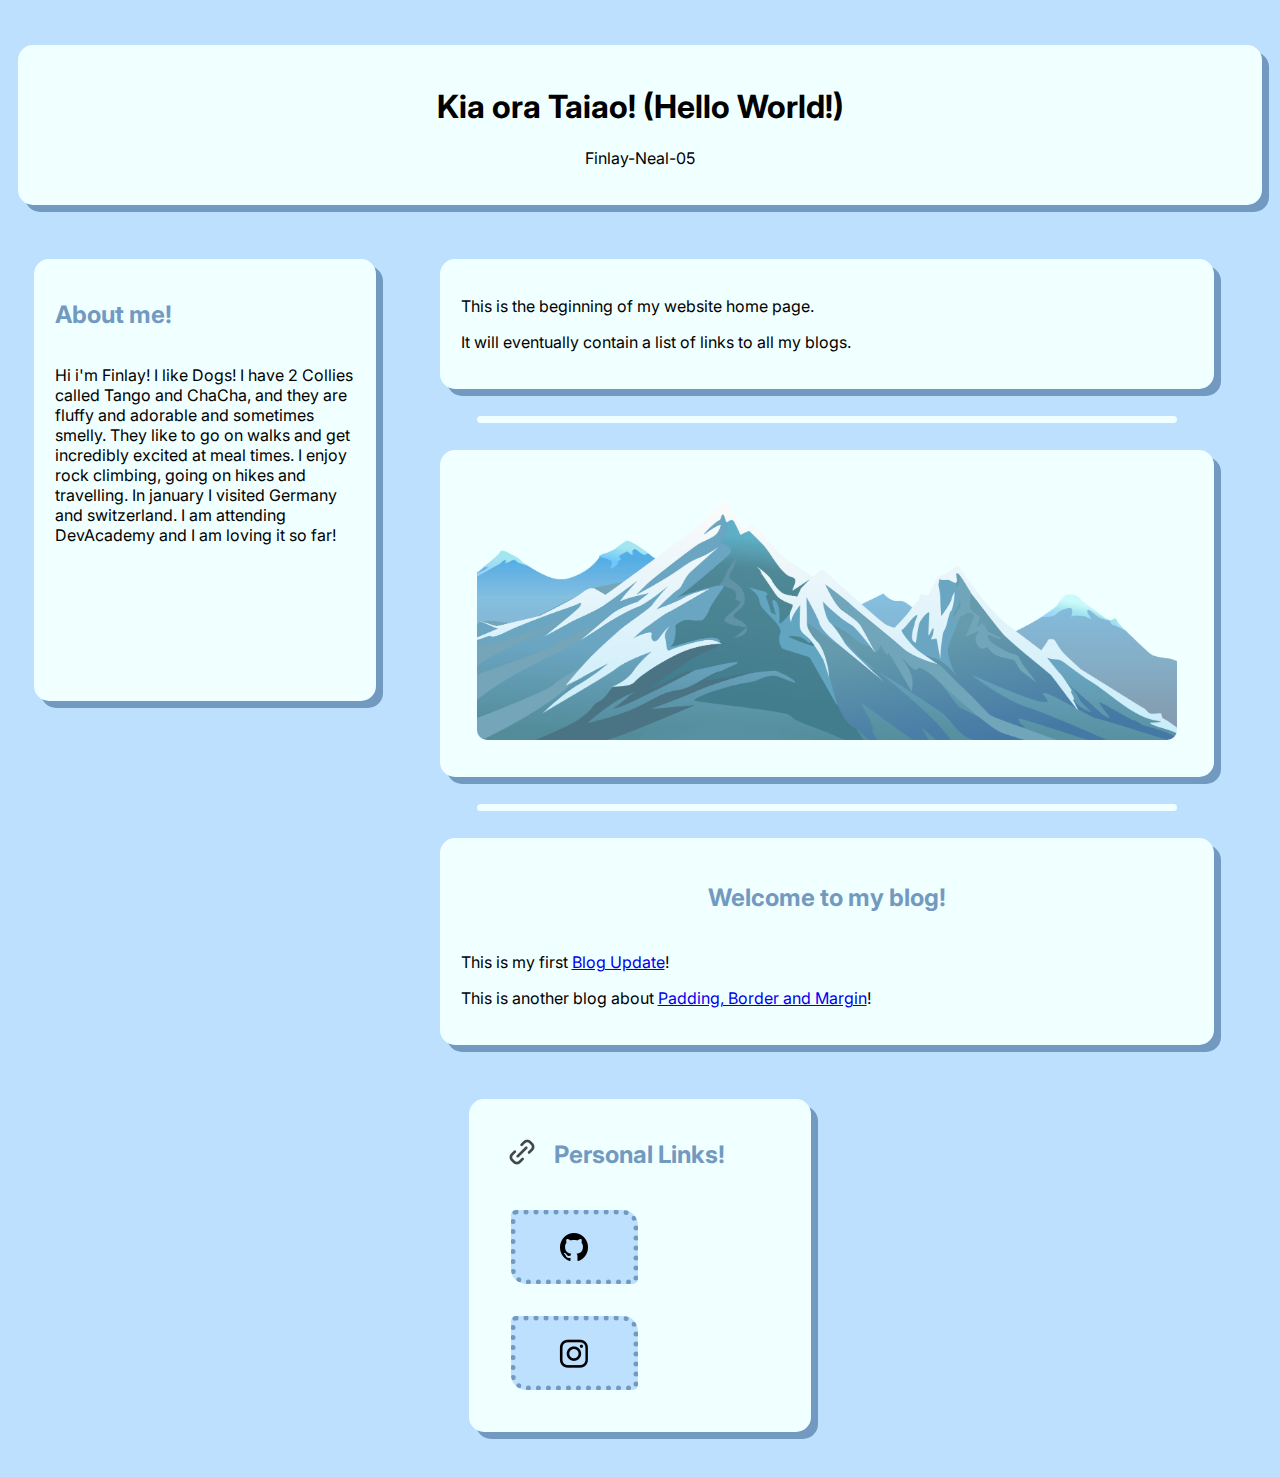
==== index.html @ 678e236d "add personal link to icons" ====
<!DOCTYPE html>
<html lang-"en"></html>
<html>
  <head>
    <title>My blog</title>
    <link rel="stylesheet" href="../styles/index.css" type="text/css">
    <link href="https://fonts.googleapis.com/css2?family=Inter:wght@100..900&display=swap" rel="stylesheet">
  </head>
  <body>
    <div class="header-image">
      <header>
        <h1>Kia ora Taiao! (Hello World!)</h1>
        <p>Finlay-Neal-05</p>
      </header>
    </div>
    <div class="box-container">
      <div class="box-left">
        <div class="lb-header">
          <h2 class="box-header">About me!</h2>
        </div>
        <p> Hi i'm Finlay! I like Dogs! I have 2 Collies called Tango and ChaCha, and they are fluffy and adorable and sometimes smelly. They like to go on walks and get incredibly excited at meal times. I enjoy rock climbing, going on hikes and travelling. In january I visited Germany and switzerland. I am attending DevAcademy and I am loving it so far!</p>
      </div>
      <div class="box-center">
        <div class="container">
          <p> This is the beginning of my website home page.</p>
          <p> It will eventually contain a list of links to all my blogs. </p>
        </div>
        <div class="divider"></div>
        <div class="container">
          <div class="text-container">
            <img src="../images/mountain-back.png" alt="mountain-image">
          </div>
        </div>
        <div class="divider"></div>
        <div class="container">
          <h2 class="links-headers">
            Welcome to my blog!
          </h2>
            <p> This is my first <a href="../blog/te-houtaewa-template.html">Blog Update</a>!</p>
            <p> This is another blog about <a href="../blog/html-css.html">Padding, Border and Margin</a>!</p>
        </div>
      </div>
      <div class="box-right">
        <div class="rb-header">
          <img src="../images/5402394_internet_link_hyperlink_url_web_icon.png" alt="chainlink icon" class="chainlink-icon">
          <h2 class="box-header">Personal Links!</h2>
        </div>
        <div class="links-container">
          <div class="links-github">
            <a href="https://github.com/Finlay-Neal-05"><img id="github-icon" src="../images/github-icon.png" alt="github icon"></a>
          </div>
          <div class="links-instagram">
            <a href="https://www.instagram.com/finlayneal"><img id="instagram-icon" src="../images/instagram-icon.png" altt="instagram-icon"></a>
          </div>
        </div>
      </div>
    </div>
  </body>
</html>
---- styles/index.css ----
:root {
    --highlight-color: #f0ffff;
    --mid-color: #bde0ff;
    --shadow-color: #729ac0;
 }

 html {
    display: flex;
    justify-content: center;
 }

 body {
    background-color: #bde0ff;
    padding: 10px;
    font-family: "Inter", sans-serif;
    z-index: -1;
    max-width: 1500px;

}

header {
    text-align: center;
    margin: 3vh auto;
    border: 5px solid #f0ffff;
    padding: 1em;
    background-color:#f0ffff;
    border-radius: 15px;
    flex: 2 1 1000px;
    box-shadow: 7px 7px var(--shadow-color);
    max-width: 1500px;
     
}

img {
    width: 700px;
    border-radius: 10px;
}


/* .header-image {
    background-image: url("../images/mountain-back.png"); 
    z-index: 2;
    height: 400px;
} */

.box-container {
    width: max-width: 1500px;
    display: flex;
    justify-content: space-around;
    flex-wrap: wrap;
    flex: 1 1 1500px

    
}

.box-left, .box-right {
    background-color: var(--highlight-color);
    margin: 3vh 15px;
    border: 5px solid var(--highlight-color);
    padding: 1em;
    border-radius: 15px;
    box-shadow: 7px 7px#729ac0;
    flex: 1 1 200px;
    max-width:300px;
    display: flex;
    justify-content: flex-start;
    flex-wrap: wrap;
    max-height: 400px;
    align-content: flex-start;

}


.container {
    border: 5px solid #f0ffff;
    background-color:#f0ffff;
    border-radius: 15px;
    padding: 1em;
    margin: 3vh 3em;
    box-shadow: 7px 7px#729ac0;
    flex: 2 1 700px;
}

.divider {
    width: 700px;
    height: 7px;
    margin: 3vh auto;
    padding: 15px auto;
    background-color: var(--highlight-color);
    border-radius: 5px;
}

.links-headers {
    text-align: center;
    padding: 1em;
    margin: 0 auto;
    color: var(--shadow-color);
}

.chainlink-icon {
    width: 32px;
    height: 32px;
    margin: 0 auto;
    padding: 1em;
}

.rb-header {
    display: flex;
    justify-content: center;
    color: var(--shadow-color);
}

.lb-header {
    display: flex;
    color: var(--shadow-color);
}

.text-container {
    display: flex;
    padding: 1em;
    background-color: ;
}

.links-container {
    display: flex;
    flex-direction: column;
    justify-content: flex-start;
    align-content: flex-start;
    margin: 5px;
    height: 80%;
}

.links-github, .links-instagram {
    display: flex;
    justify-content: center;
    height: 32px;
    width: 80%;
    background-color: var(--mid-color);
    padding: 1em;
    border-radius: 5px 15px;
    border: 5px dotted var(--shadow-color);
    margin: 1em;

}

#github-icon, #discord-icon, #instagram-icon {
    width: 32px;
}
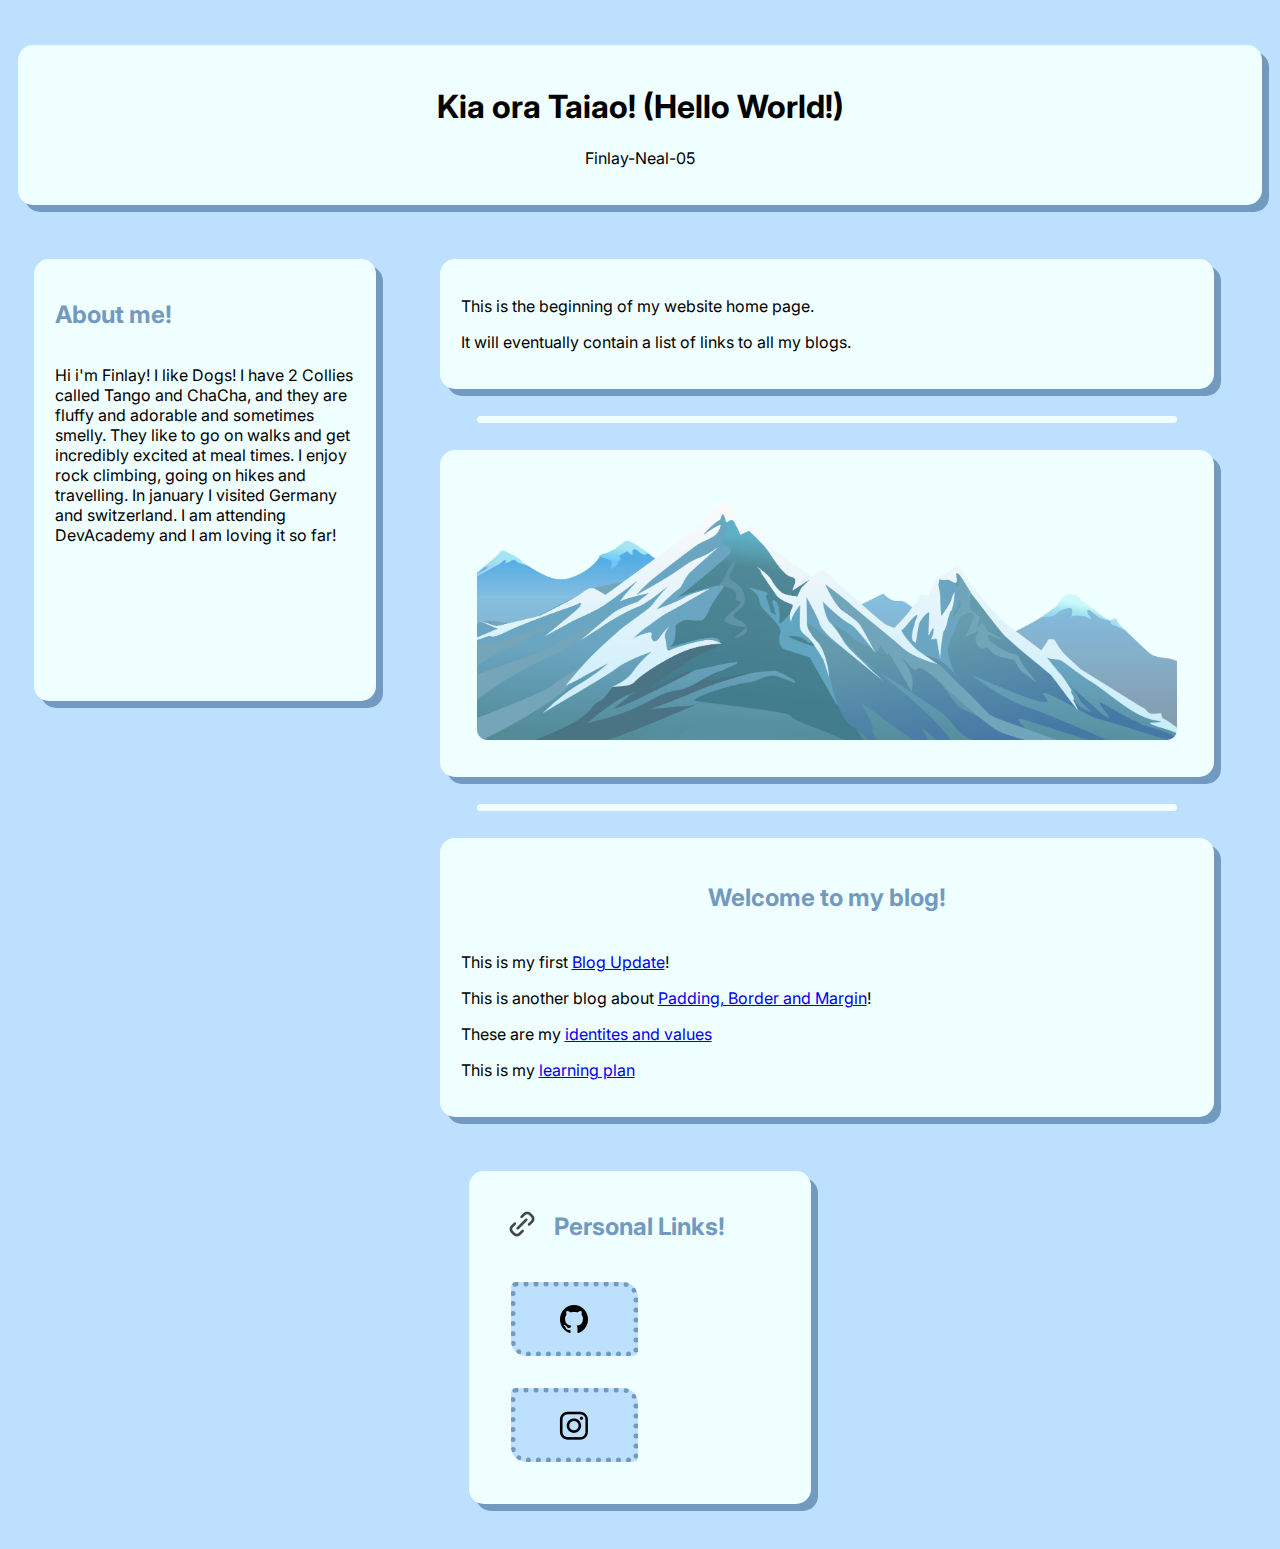
==== commit 749c2c59: "increase main.css line spacingh" ====
--- a/index.html
+++ b/index.html
@@ -38,6 +38,8 @@
           </h2>
             <p> This is my first <a href="../blog/te-houtaewa-template.html">Blog Update</a>!</p>
             <p> This is another blog about <a href="../blog/html-css.html">Padding, Border and Margin</a>!</p>
+            <p>These are my <a href="../blog/identity-values.html">identites and values</a></p>
+            <p>This is my <a href="../blog/learning-plan.html">learning plan</a></p>
         </div>
       </div>
       <div class="box-right">
--- a/styles/index.css
+++ b/styles/index.css
@@ -13,7 +13,6 @@
     background-color: #bde0ff;
     padding: 10px;
     font-family: "Inter", sans-serif;
-    z-index: -1;
     max-width: 1500px;
 
 }
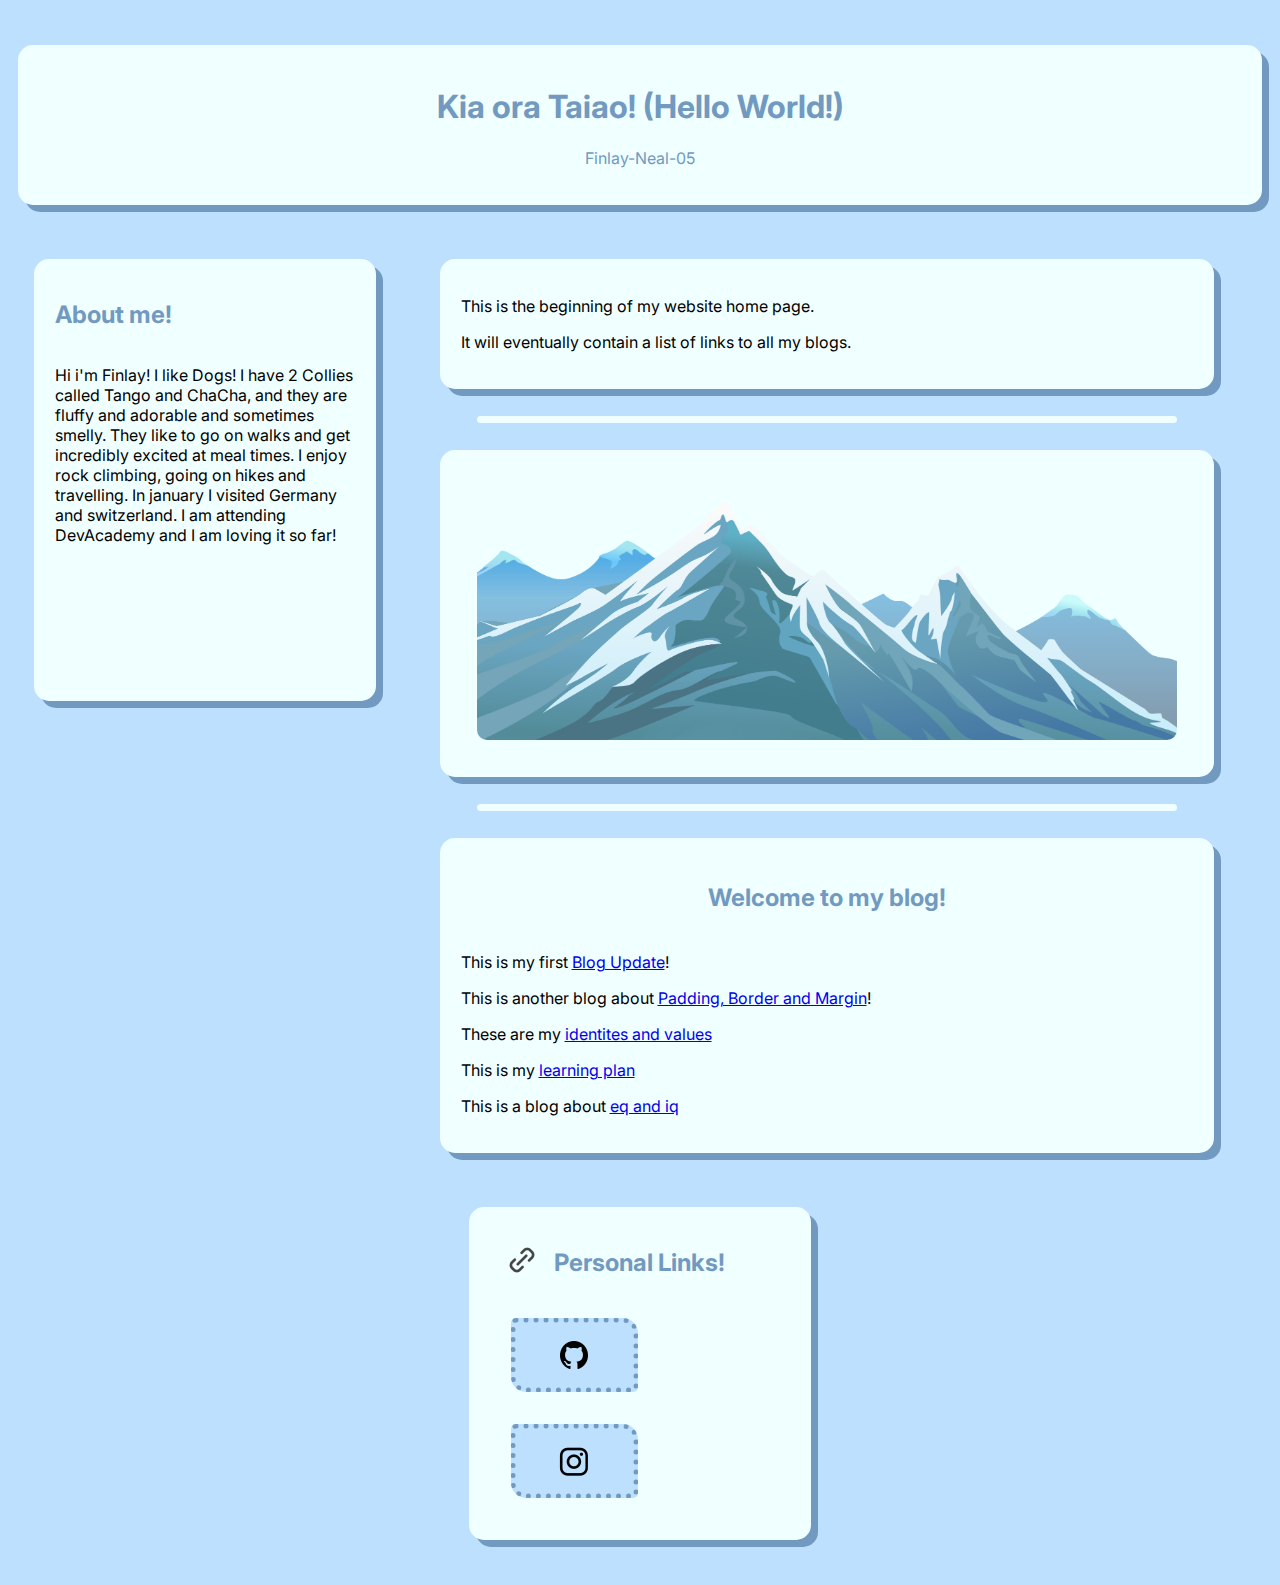
==== commit 9c74633e: "add eq-and-iq and fix title mistake in identity values" ====
--- a/index.html
+++ b/index.html
@@ -40,6 +40,7 @@
             <p> This is another blog about <a href="../blog/html-css.html">Padding, Border and Margin</a>!</p>
             <p>These are my <a href="../blog/identity-values.html">identites and values</a></p>
             <p>This is my <a href="../blog/learning-plan.html">learning plan</a></p>
+            <p>This is a blog about <a href="../blog/eq-and-iq.html">eq and iq</a></p>
         </div>
       </div>
       <div class="box-right">
--- a/styles/index.css
+++ b/styles/index.css
@@ -27,7 +27,7 @@
     flex: 2 1 1000px;
     box-shadow: 7px 7px var(--shadow-color);
     max-width: 1500px;
-     
+    color: var(--shadow-color);
 }
 
 img {
@@ -43,7 +43,7 @@
 } */
 
 .box-container {
-    width: max-width: 1500px;
+    max-width: 1500px;
     display: flex;
     justify-content: space-around;
     flex-wrap: wrap;
@@ -117,7 +117,7 @@
 .text-container {
     display: flex;
     padding: 1em;
-    background-color: ;
+    /* background-color: ; */
 }
 
 .links-container {
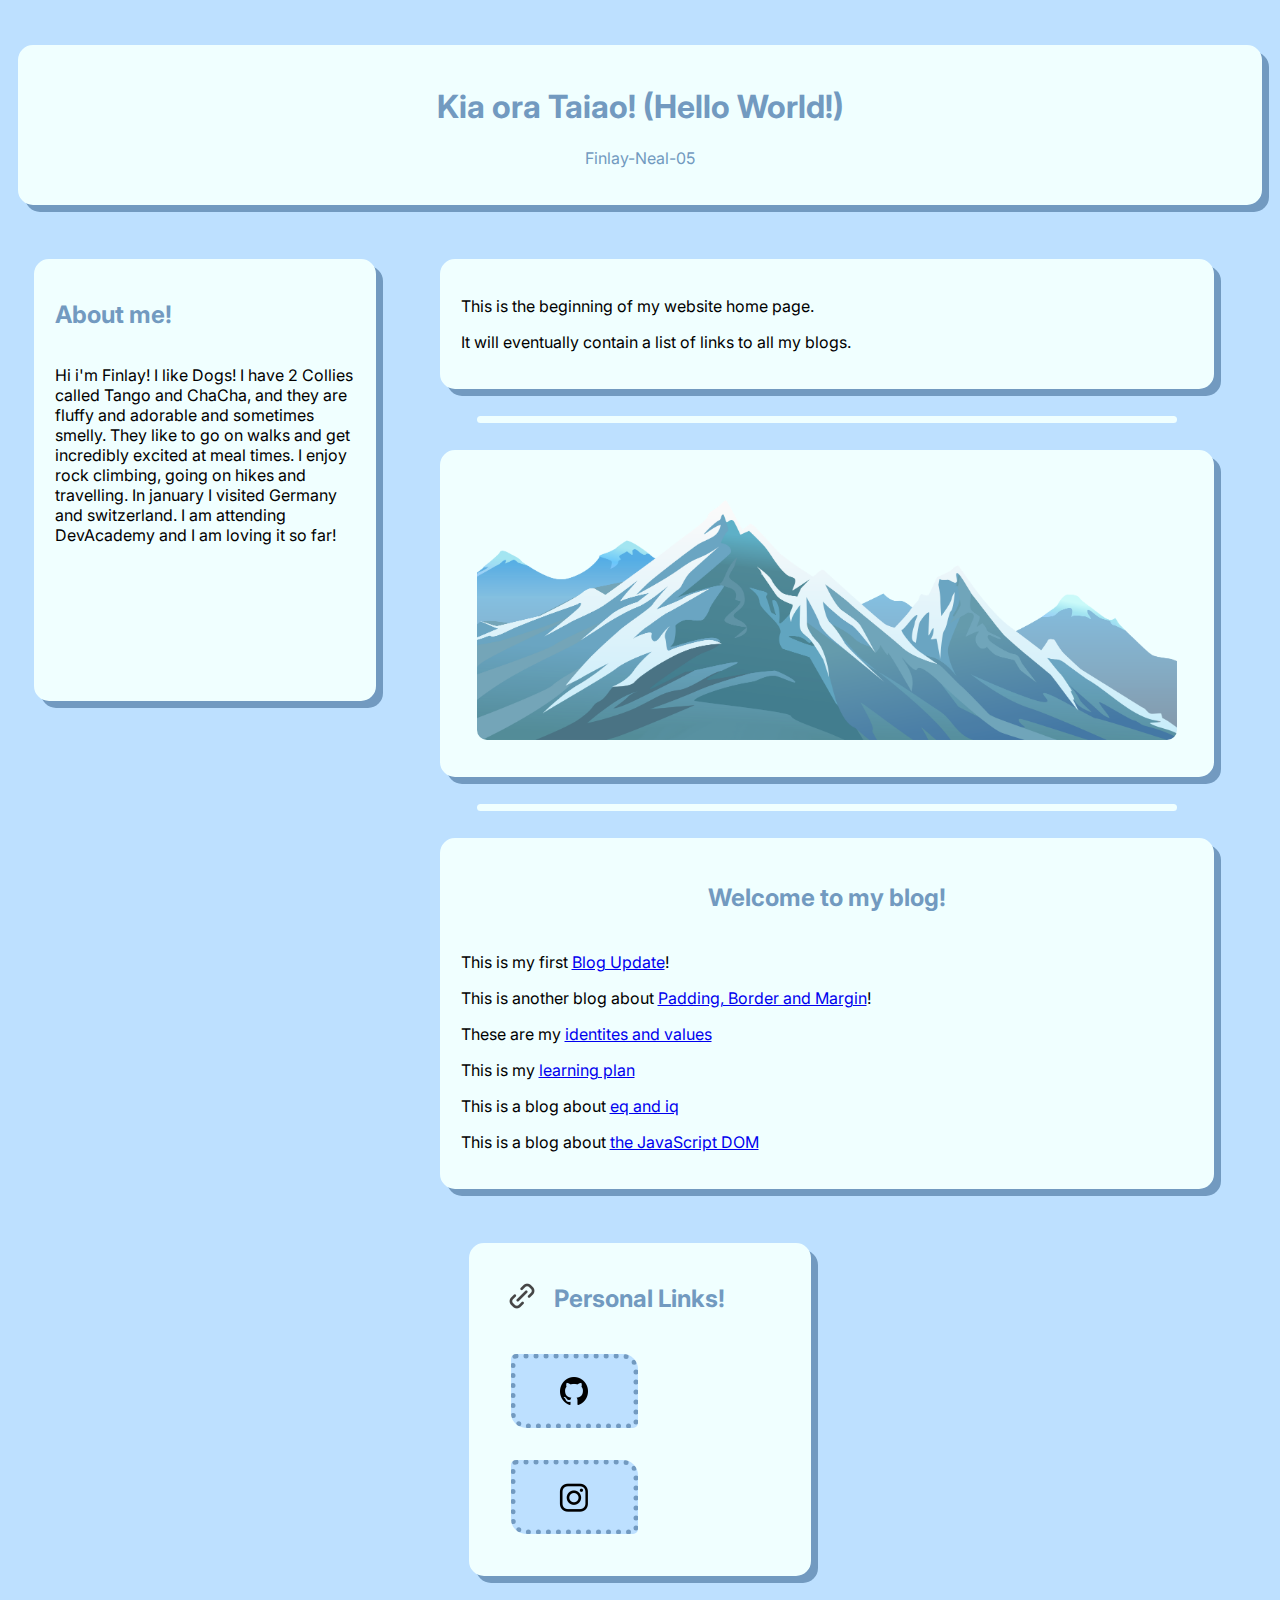
==== commit d4c98b2e: "add link to js-dom to index.html" ====
--- a/index.html
+++ b/index.html
@@ -41,6 +41,7 @@
             <p>These are my <a href="../blog/identity-values.html">identites and values</a></p>
             <p>This is my <a href="../blog/learning-plan.html">learning plan</a></p>
             <p>This is a blog about <a href="../blog/eq-and-iq.html">eq and iq</a></p>
+            <p>This is a blog about <a href="../blog/javascript-dom.html">the JavaScript DOM</a></p>
         </div>
       </div>
       <div class="box-right">
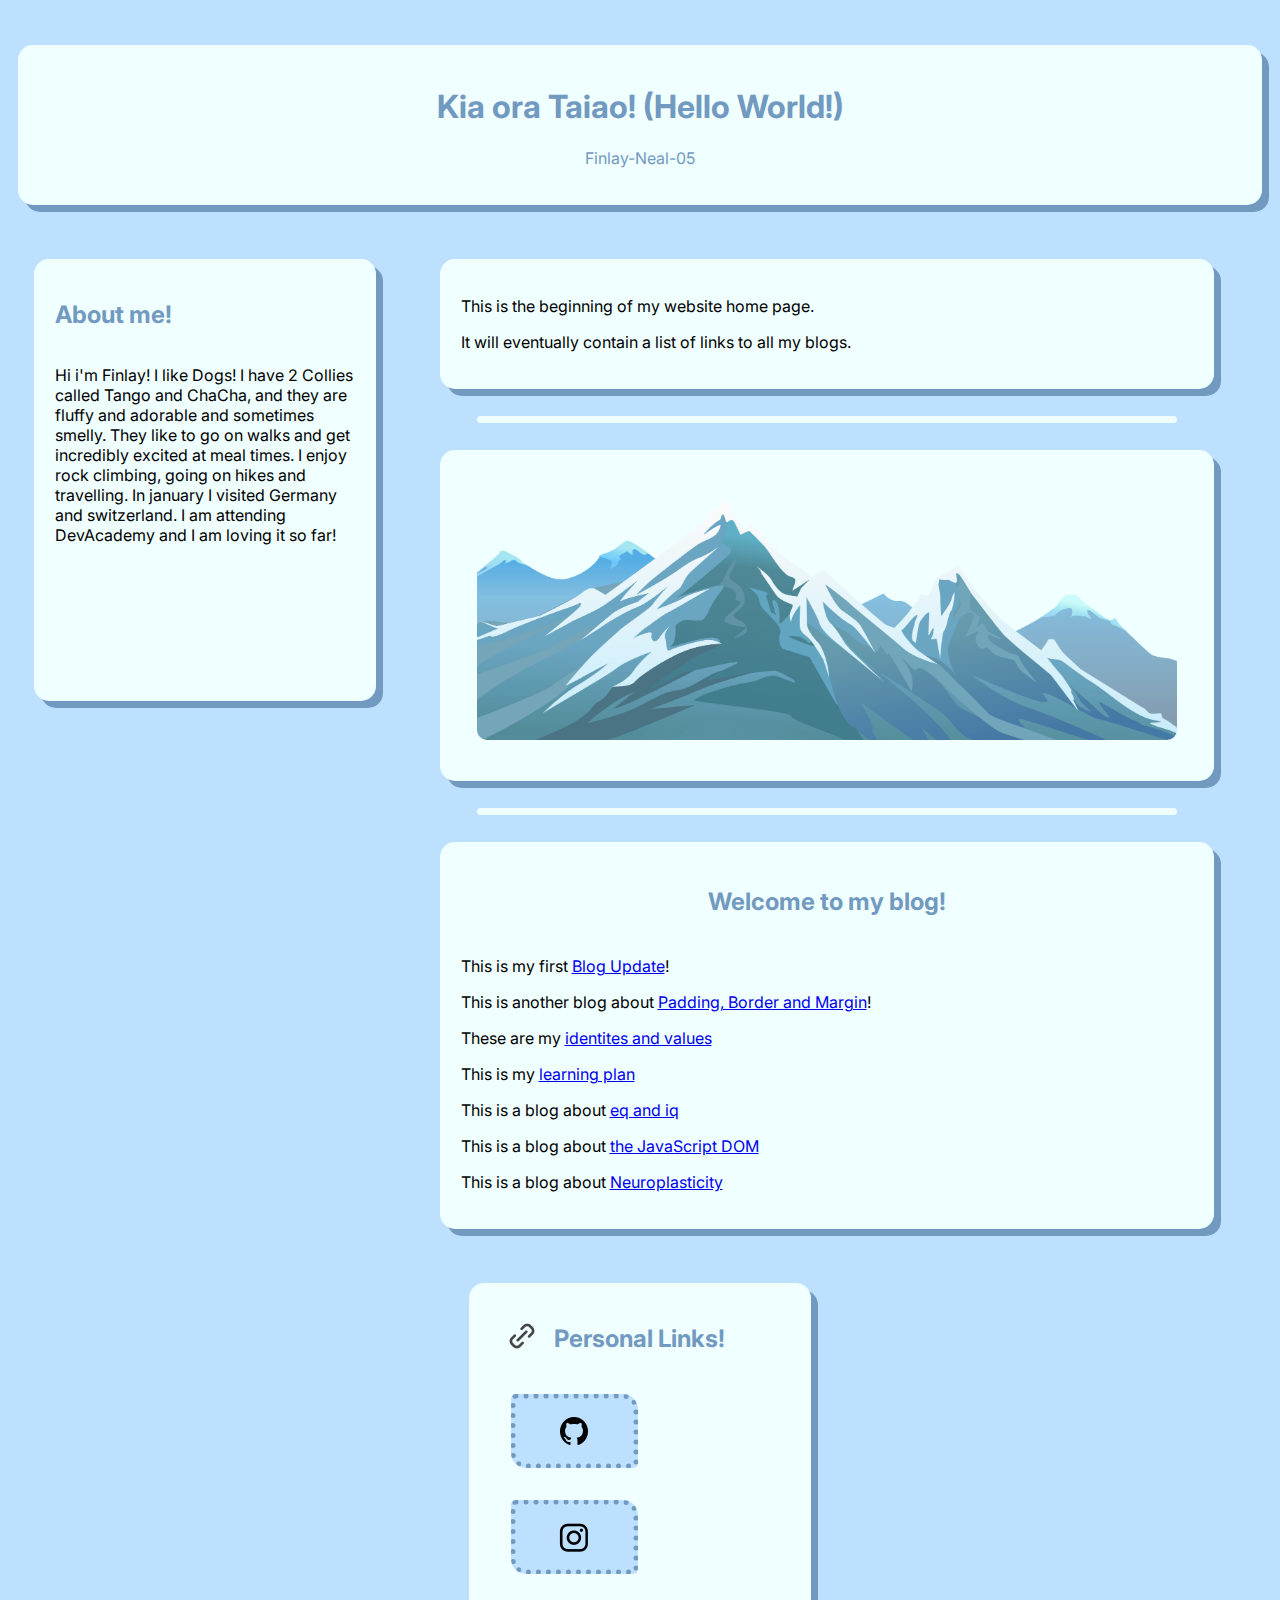
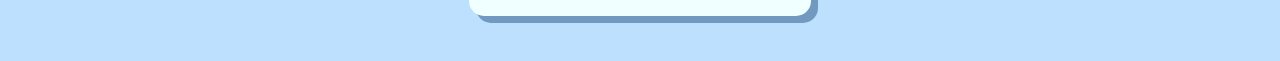
==== commit c60563dd: "add neuroplasticity.html" ====
--- a/index.html
+++ b/index.html
@@ -42,6 +42,7 @@
             <p>This is my <a href="../blog/learning-plan.html">learning plan</a></p>
             <p>This is a blog about <a href="../blog/eq-and-iq.html">eq and iq</a></p>
             <p>This is a blog about <a href="../blog/javascript-dom.html">the JavaScript DOM</a></p>
+            <p>This is a blog about <a href="../blog/neuroplasticity.html">Neuroplasticity</a></p>
         </div>
       </div>
       <div class="box-right">
--- a/styles/index.css
+++ b/styles/index.css
@@ -1,40 +1,38 @@
- :root {
-    --highlight-color: #f0ffff;
-    --mid-color: #bde0ff;
-    --shadow-color: #729ac0;
- }
+:root {
+  --highlight-color: #f0ffff;
+  --mid-color: #bde0ff;
+  --shadow-color: #729ac0;
+}
 
- html {
-    display: flex;
-    justify-content: center;
- }
+html {
+  display: flex;
+  justify-content: center;
+}
 
- body {
-    background-color: #bde0ff;
-    padding: 10px;
-    font-family: "Inter", sans-serif;
-    max-width: 1500px;
-
+body {
+  background-color: #bde0ff;
+  padding: 10px;
+  font-family: 'Inter', sans-serif;
+  max-width: 1500px;
 }
 
 header {
-    text-align: center;
-    margin: 3vh auto;
-    border: 5px solid #f0ffff;
-    padding: 1em;
-    background-color:#f0ffff;
-    border-radius: 15px;
-    flex: 2 1 1000px;
-    box-shadow: 7px 7px var(--shadow-color);
-    max-width: 1500px;
-    color: var(--shadow-color);
+  text-align: center;
+  margin: 3vh auto;
+  border: 5px solid #f0ffff;
+  padding: 1em;
+  background-color: #f0ffff;
+  border-radius: 15px;
+  flex: 2 1 1000px;
+  box-shadow: 7px 7px var(--shadow-color);
+  max-width: 1500px;
+  color: var(--shadow-color);
 }
 
 img {
-    width: 700px;
-    border-radius: 10px;
+  width: 700px;
+  border-radius: 10px;
 }
-
 
 /* .header-image {
     background-image: url("../images/mountain-back.png"); 
@@ -43,6 +41,13 @@
 } */
 
 .box-container {
+<<<<<<< HEAD
+  max-width: 1500px;
+  display: flex;
+  justify-content: space-around;
+  flex-wrap: wrap;
+  flex: 1 1 1500px;
+=======
     max-width: 1500px;
     display: flex;
     justify-content: space-around;
@@ -50,98 +55,106 @@
     flex: 1 1 1500px
 
     
+>>>>>>> d4c98b2eddf225ce1511a42a1581b50edea13baa
 }
 
-.box-left, .box-right {
-    background-color: var(--highlight-color);
-    margin: 3vh 15px;
-    border: 5px solid var(--highlight-color);
-    padding: 1em;
-    border-radius: 15px;
-    box-shadow: 7px 7px#729ac0;
-    flex: 1 1 200px;
-    max-width:300px;
-    display: flex;
-    justify-content: flex-start;
-    flex-wrap: wrap;
-    max-height: 400px;
-    align-content: flex-start;
-
+.box-left,
+.box-right {
+  background-color: var(--highlight-color);
+  margin: 3vh 15px;
+  border: 5px solid var(--highlight-color);
+  padding: 1em;
+  border-radius: 15px;
+  box-shadow: 7px 7px#729ac0;
+  flex: 1 1 200px;
+  max-width: 300px;
+  display: flex;
+  justify-content: flex-start;
+  flex-wrap: wrap;
+  max-height: 400px;
+  align-content: flex-start;
 }
 
-
 .container {
-    border: 5px solid #f0ffff;
-    background-color:#f0ffff;
-    border-radius: 15px;
-    padding: 1em;
-    margin: 3vh 3em;
-    box-shadow: 7px 7px#729ac0;
-    flex: 2 1 700px;
+  border: 5px solid #f0ffff;
+  background-color: #f0ffff;
+  border-radius: 15px;
+  padding: 1em;
+  margin: 3vh 3em;
+  box-shadow: 7px 7px#729ac0;
+  flex: 2 1 700px;
 }
 
 .divider {
-    width: 700px;
-    height: 7px;
-    margin: 3vh auto;
-    padding: 15px auto;
-    background-color: var(--highlight-color);
-    border-radius: 5px;
+  width: 700px;
+  height: 7px;
+  margin: 3vh auto;
+  padding: 15px auto;
+  background-color: var(--highlight-color);
+  border-radius: 5px;
 }
 
 .links-headers {
-    text-align: center;
-    padding: 1em;
-    margin: 0 auto;
-    color: var(--shadow-color);
+  text-align: center;
+  padding: 1em;
+  margin: 0 auto;
+  color: var(--shadow-color);
 }
 
 .chainlink-icon {
-    width: 32px;
-    height: 32px;
-    margin: 0 auto;
-    padding: 1em;
+  width: 32px;
+  height: 32px;
+  margin: 0 auto;
+  padding: 1em;
 }
 
 .rb-header {
-    display: flex;
-    justify-content: center;
-    color: var(--shadow-color);
+  display: flex;
+  justify-content: center;
+  color: var(--shadow-color);
 }
 
 .lb-header {
-    display: flex;
-    color: var(--shadow-color);
+  display: flex;
+  color: var(--shadow-color);
 }
 
 .text-container {
+<<<<<<< HEAD
+  display: flex;
+  padding: 1em;
+  background-color: ;
+=======
     display: flex;
     padding: 1em;
     /* background-color: ; */
+>>>>>>> d4c98b2eddf225ce1511a42a1581b50edea13baa
 }
 
 .links-container {
-    display: flex;
-    flex-direction: column;
-    justify-content: flex-start;
-    align-content: flex-start;
-    margin: 5px;
-    height: 80%;
+  display: flex;
+  flex-direction: column;
+  justify-content: flex-start;
+  align-content: flex-start;
+  margin: 5px;
+  height: 80%;
 }
 
-.links-github, .links-instagram {
-    display: flex;
-    justify-content: center;
-    height: 32px;
-    width: 80%;
-    background-color: var(--mid-color);
-    padding: 1em;
-    border-radius: 5px 15px;
-    border: 5px dotted var(--shadow-color);
-    margin: 1em;
-
+.links-github,
+.links-instagram {
+  display: flex;
+  justify-content: center;
+  height: 32px;
+  width: 80%;
+  background-color: var(--mid-color);
+  padding: 1em;
+  border-radius: 5px 15px;
+  border: 5px dotted var(--shadow-color);
+  margin: 1em;
 }
 
-#github-icon, #discord-icon, #instagram-icon {
-    width: 32px;
-}+#github-icon,
+#discord-icon,
+#instagram-icon {
+  width: 32px;
+}
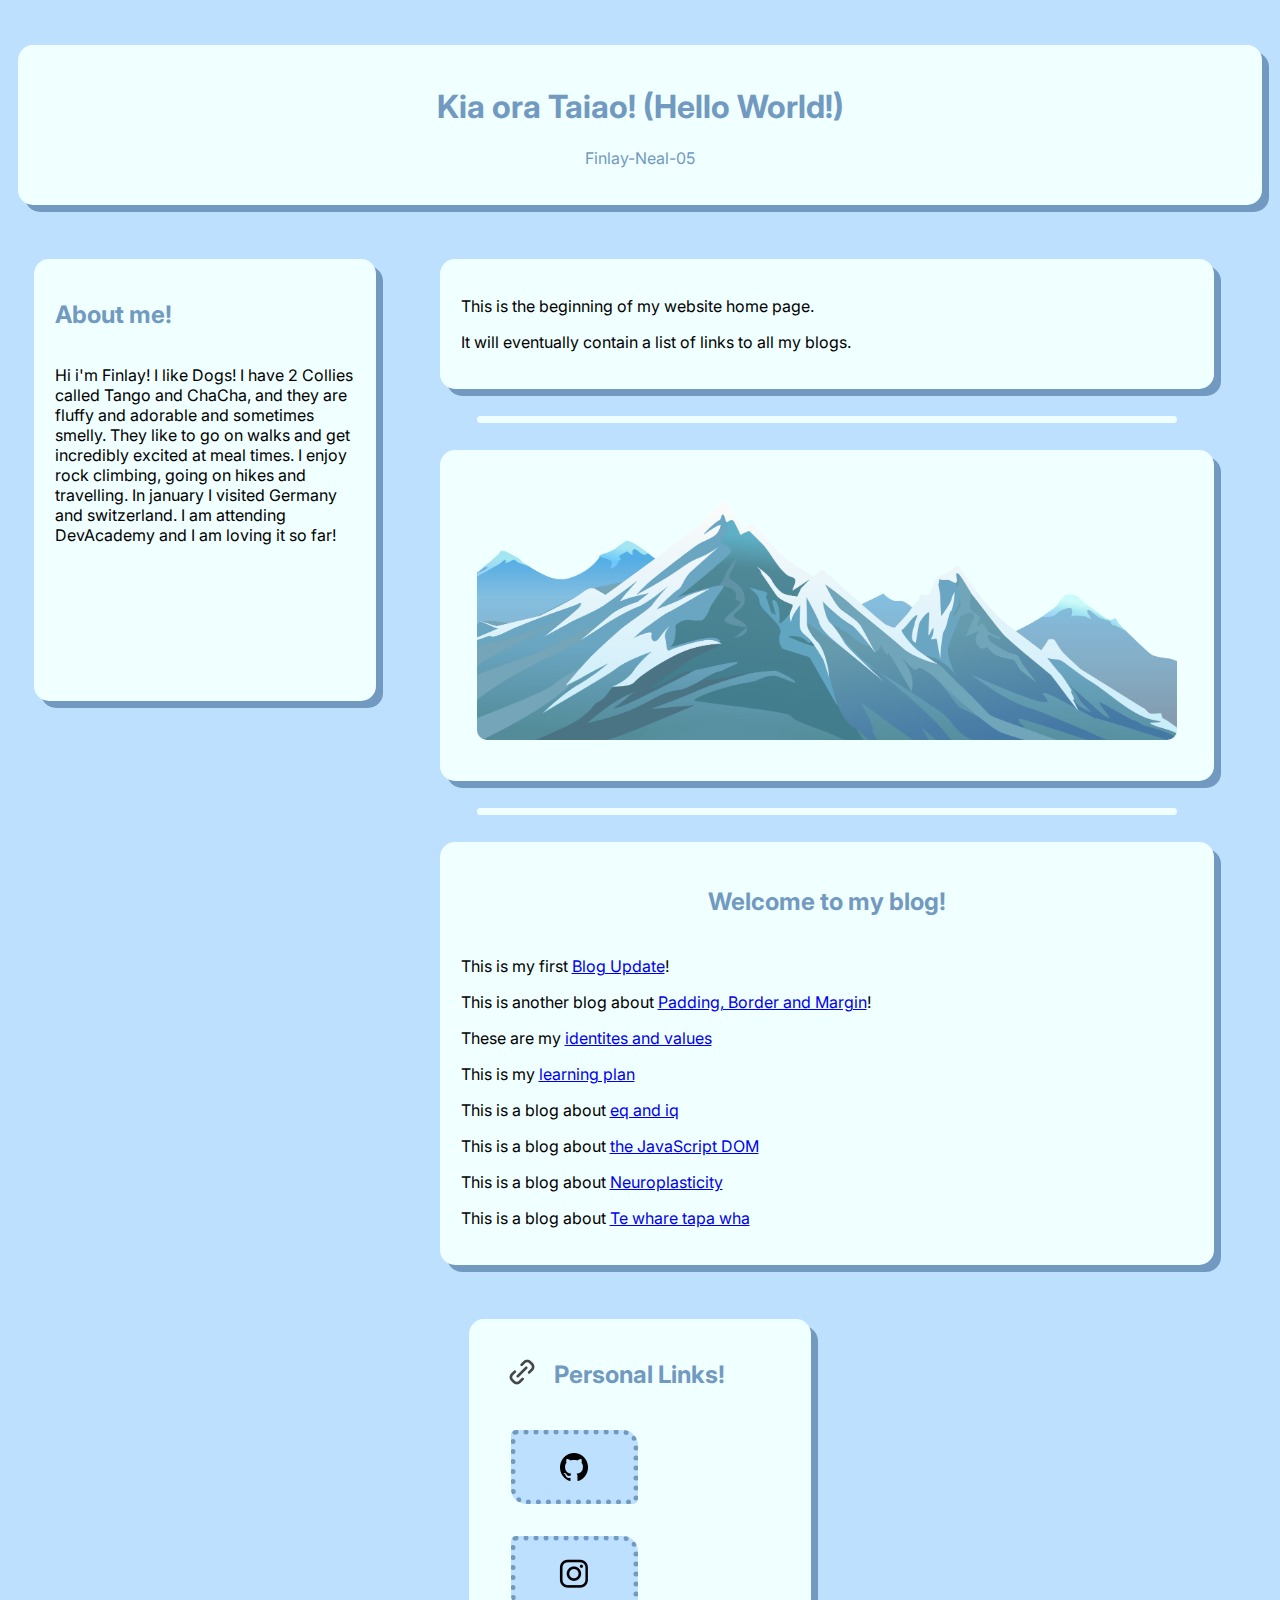
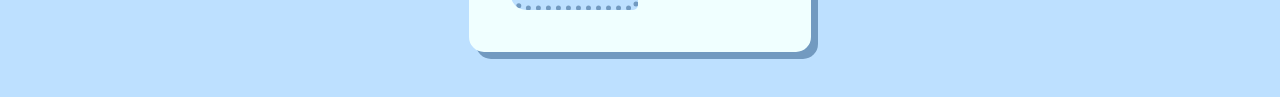
==== commit f478f8f9: "add te whare tapa wha.html" ====
--- a/index.html
+++ b/index.html
@@ -43,6 +43,7 @@
             <p>This is a blog about <a href="../blog/eq-and-iq.html">eq and iq</a></p>
             <p>This is a blog about <a href="../blog/javascript-dom.html">the JavaScript DOM</a></p>
             <p>This is a blog about <a href="../blog/neuroplasticity.html">Neuroplasticity</a></p>
+            <p>This is a blog about <a href="../blog/te-whare-tapa-wha.html">Te whare tapa wha</a></p>
         </div>
       </div>
       <div class="box-right">
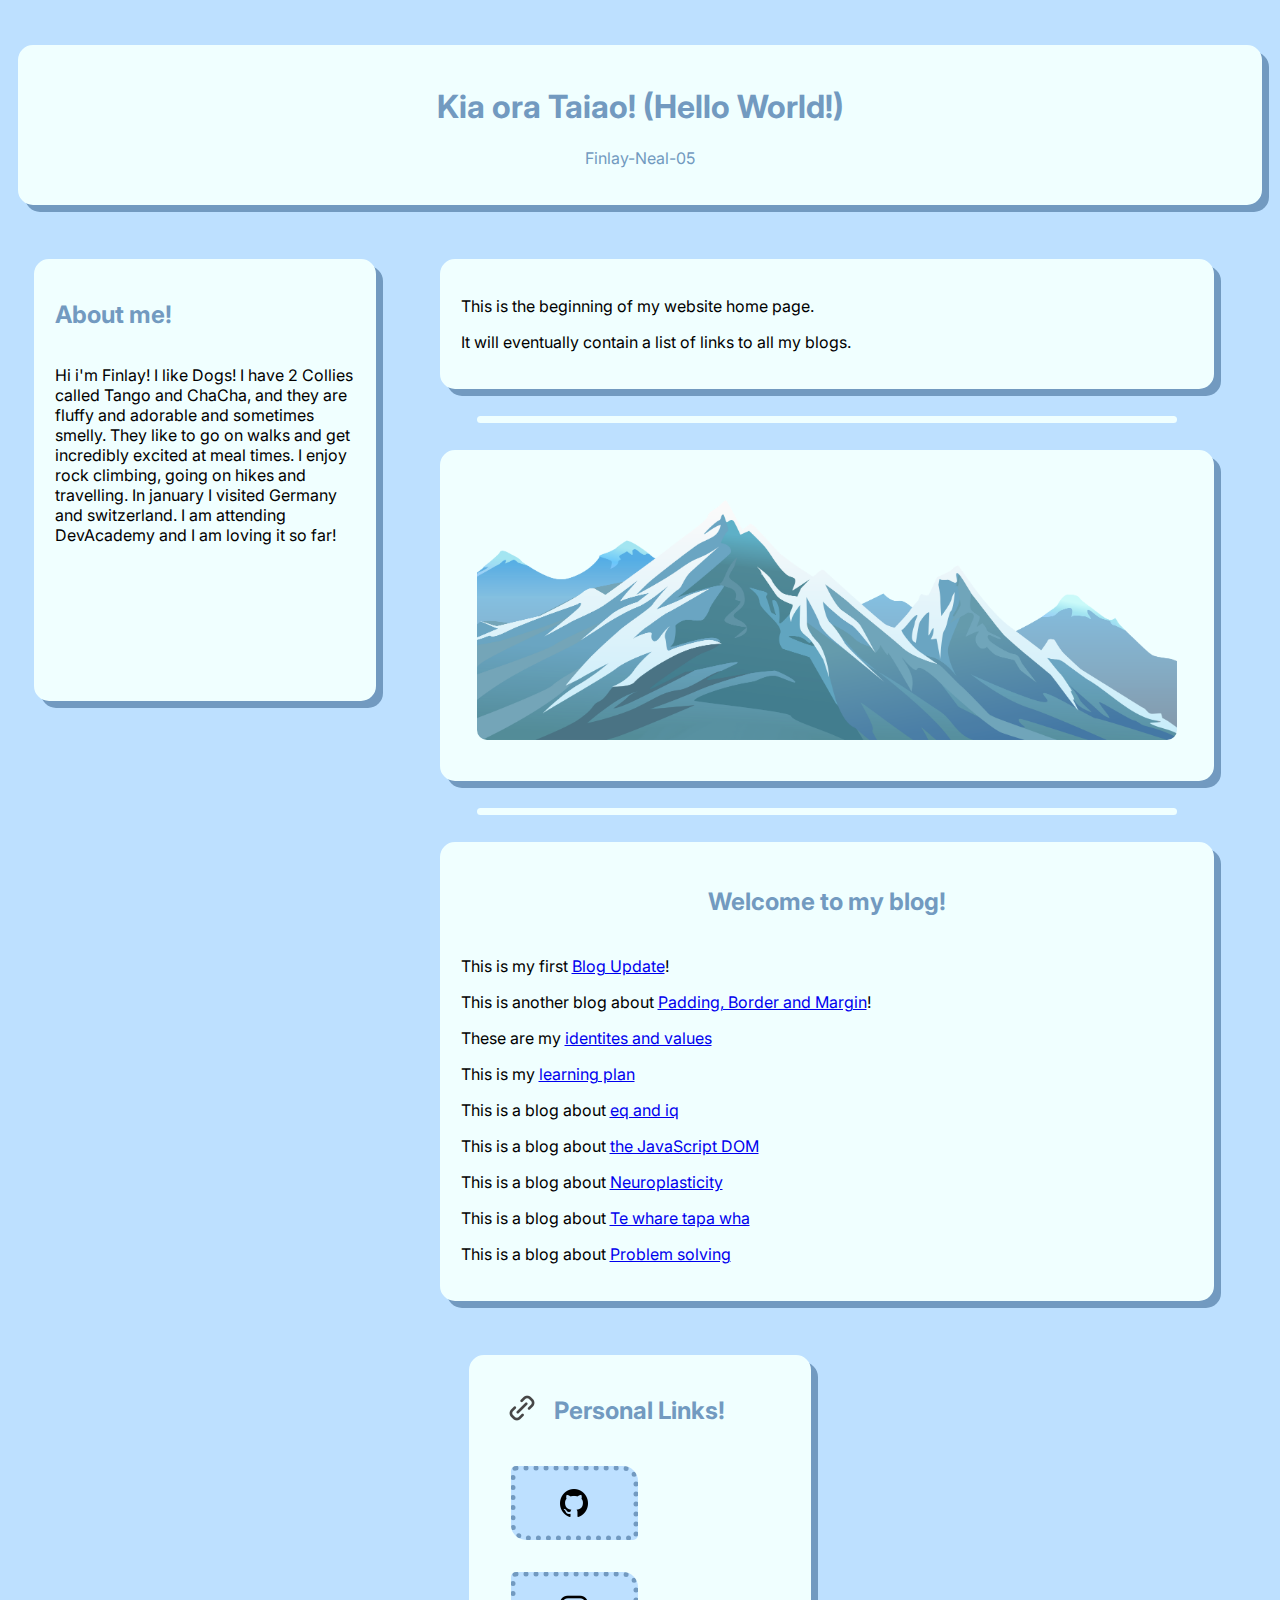
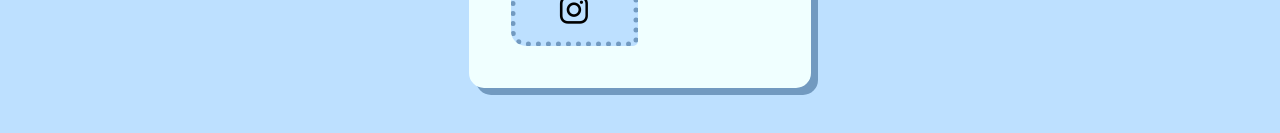
==== commit 718fe931: "add problem-solving.html" ====
--- a/index.html
+++ b/index.html
@@ -44,6 +44,7 @@
             <p>This is a blog about <a href="../blog/javascript-dom.html">the JavaScript DOM</a></p>
             <p>This is a blog about <a href="../blog/neuroplasticity.html">Neuroplasticity</a></p>
             <p>This is a blog about <a href="../blog/te-whare-tapa-wha.html">Te whare tapa wha</a></p>
+            <p>This is a blog about <a href="../blog/problem-solving.html">Problem solving</a></p>
         </div>
       </div>
       <div class="box-right">
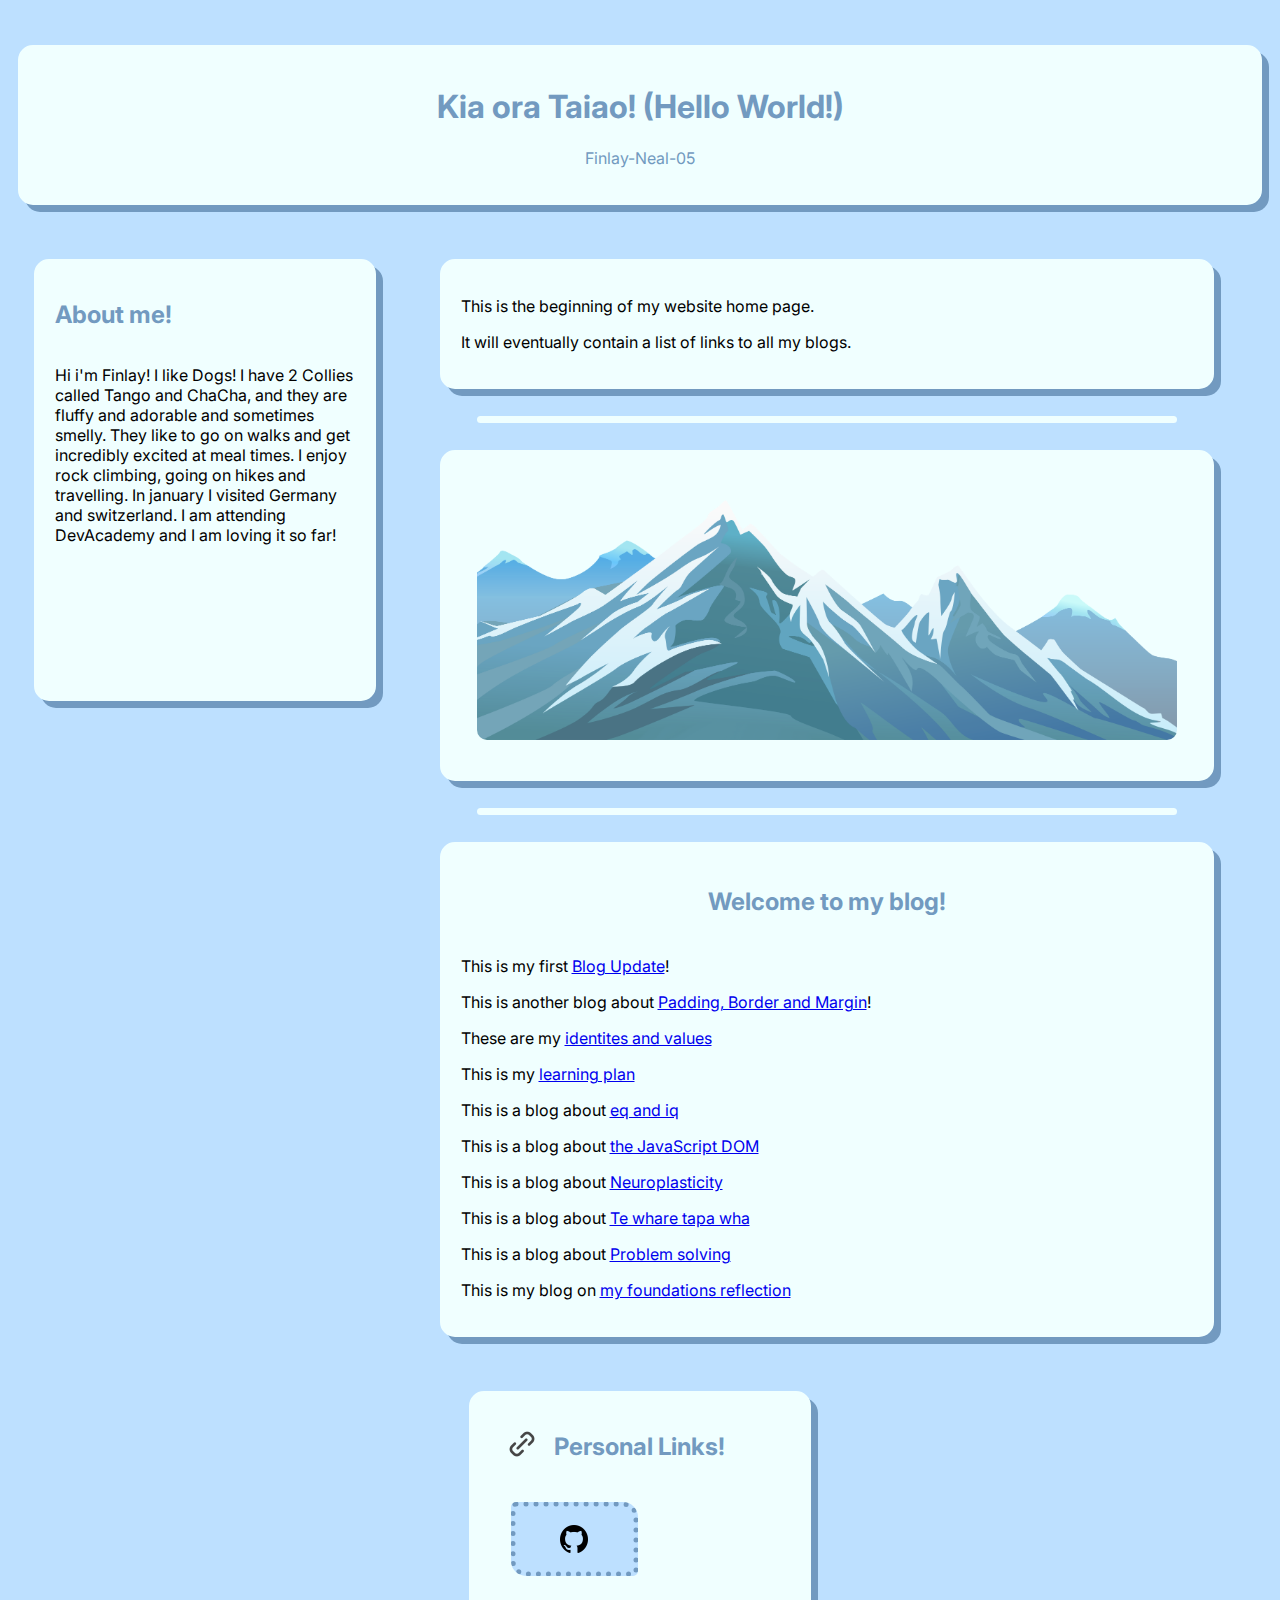
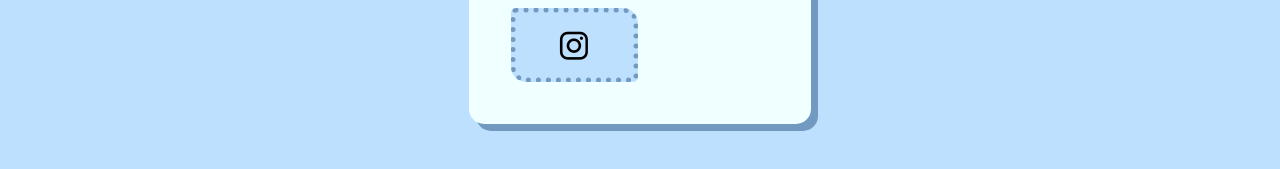
==== commit 76adfaae: "add foundations-reflection.html" ====
--- a/index.html
+++ b/index.html
@@ -45,6 +45,7 @@
             <p>This is a blog about <a href="../blog/neuroplasticity.html">Neuroplasticity</a></p>
             <p>This is a blog about <a href="../blog/te-whare-tapa-wha.html">Te whare tapa wha</a></p>
             <p>This is a blog about <a href="../blog/problem-solving.html">Problem solving</a></p>
+            <p>This is my blog on <a href="../blog/foundations-reflection.html">my foundations reflection</a></p>
         </div>
       </div>
       <div class="box-right">
